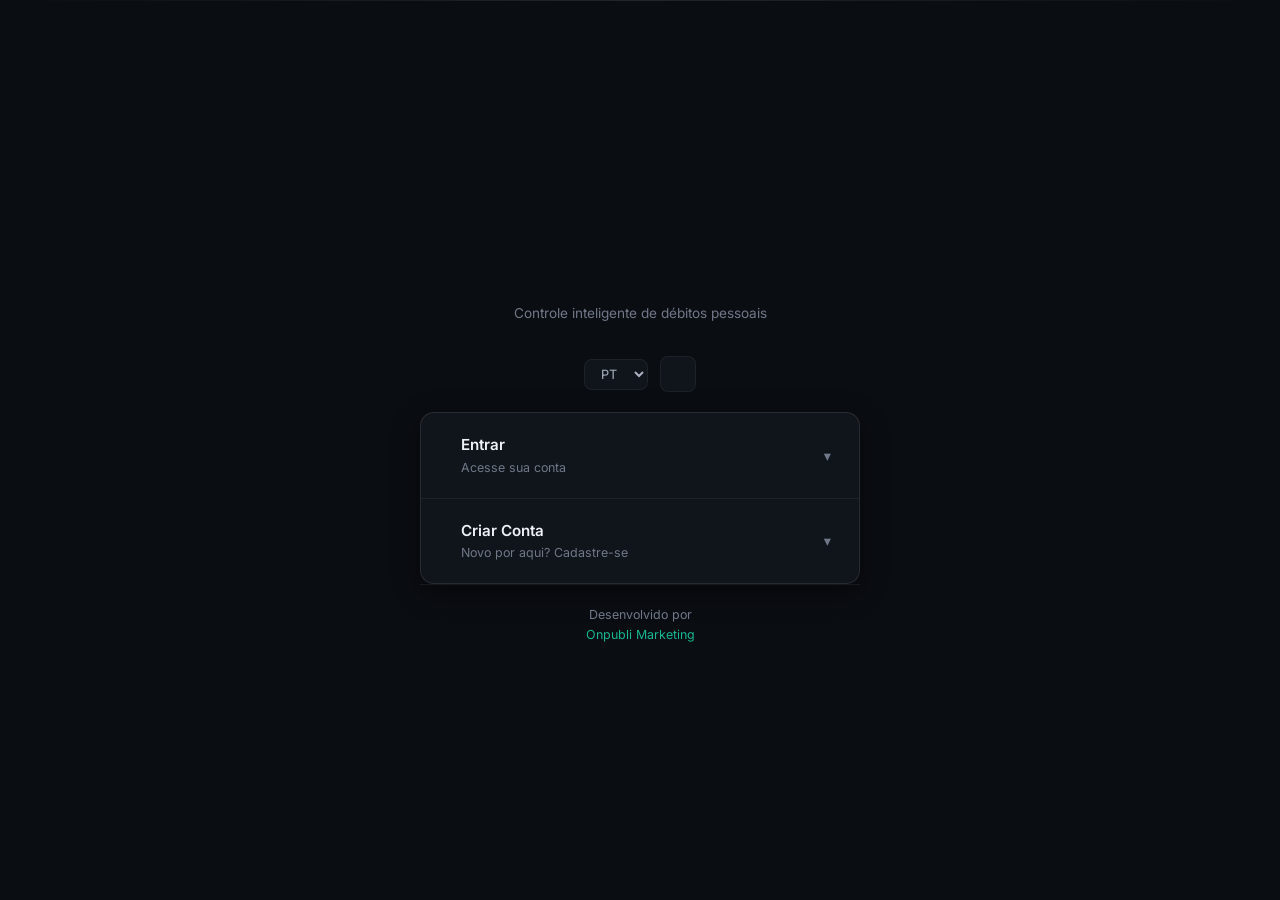
==== index.html @ 23675ddd "Migrate from localStorage to Supabase (shared DB + real auth) Accounts and data were only ever store" ====
<!DOCTYPE html>
<html lang="pt-BR" data-theme="dark">
<head>
  <meta charset="UTF-8">
  <meta name="viewport" content="width=device-width, initial-scale=1.0">
  <meta name="description" content="DebitHub — Controle inteligente de débitos pessoais. Gerencie suas dívidas e pagamentos de forma simples e organizada.">
  <title>Entrar — DebitHub</title>
  <link rel="stylesheet" href="css/styles.css">
  <link rel="icon" type="image/svg+xml" href="img/favicon.svg">
</head>
<body>

<div id="toast-container"></div>
<datalist id="city-datalist"></datalist>

<div class="login-page">
  <div class="login-bg"></div>

  <div class="login-container">

    <!-- Brand -->
    <div class="login-brand animate-up">
      <div class="brand-logo-full brand-logo-full-lg" role="img" aria-label="DebitHub">
        <img class="brand-logo-img-light" src="img/logo-debithub-horizontal-claro.png" alt="">
        <img class="brand-logo-img-dark" src="img/logo-debithub-horizontal-escuro.png" alt="">
      </div>
      <p id="brand-tagline">Controle inteligente de débitos pessoais</p>
    </div>

    <!-- Toolbar: Language, Theme -->
    <div class="login-page-toolbar animate-up" style="animation-delay:.05s">
      <select class="toolbar-select" data-lang-select id="lang-select-login">
        <option value="pt">PT</option>
        <option value="en">EN</option>
      </select>
      <button class="toggle-theme-btn" id="theme-toggle-login" title="Alternar tema" onclick="DH.ui.toggleTheme()" data-icon="sun"></button>
    </div>

    <!-- Accordion Card -->
    <div class="login-card animate-up" style="animation-delay:.1s">

      <!-- LOGIN TAB -->
      <div class="tab-item">
        <div class="tab-header" id="login-tab-header">
          <div class="tab-header-left">
            <span class="tab-header-icon" data-icon="lock"></span>
            <div>
              <div class="tab-header-title" data-i18n="login_tab">Entrar</div>
              <div class="tab-header-subtitle" data-i18n="login_subtitle">Acesse sua conta</div>
            </div>
          </div>
          <span class="tab-chevron">▾</span>
        </div>
        <div class="tab-body" id="login-tab-body">
          <div class="tab-content">
            <form id="login-form" novalidate>
              <div class="form-group">
                <label class="form-label" for="login-email" data-i18n="field_email">E-mail</label>
                <input type="email" class="form-input" id="login-email"
                  data-i18n-placeholder="field_email" placeholder="E-mail"
                  autocomplete="email" required>
                <span class="form-error hidden" id="login-email-error"></span>
              </div>

              <div class="form-group">
                <label class="form-label" for="login-password" data-i18n="field_password">Senha</label>
                <div class="input-group">
                  <input type="password" class="form-input" id="login-password"
                    data-i18n-placeholder="field_password" placeholder="Senha"
                    autocomplete="current-password" required>
                  <button type="button" class="input-action" data-password-toggle="login-password" data-icon="eye"></button>
                </div>
                <span class="form-error hidden" id="login-password-error"></span>
              </div>

              <div class="login-controls">
                <span id="forgot-link" class="forgot-link" data-i18n="forgot_password">Esqueci minha senha</span>
              </div>

              <button type="submit" class="btn btn-primary btn-lg w-full" id="btn-login" data-i18n="btn_login">
                Entrar
              </button>
            </form>
          </div>
        </div>
      </div>

      <!-- REGISTER TAB -->
      <div class="tab-item">
        <div class="tab-header" id="register-tab-header">
          <div class="tab-header-left">
            <span class="tab-header-icon" data-icon="user-plus"></span>
            <div>
              <div class="tab-header-title" data-i18n="register_tab">Criar Conta</div>
              <div class="tab-header-subtitle" data-i18n="register_subtitle">Novo por aqui? Cadastre-se</div>
            </div>
          </div>
          <span class="tab-chevron">▾</span>
        </div>
        <div class="tab-body" id="register-tab-body">
          <div class="tab-content">
            <form id="register-form" novalidate>
              <div class="form-group">
                <label class="form-label" for="reg-name"><span data-i18n="field_name">Nome completo</span> <span class="req-mark">*</span></label>
                <input type="text" class="form-input" id="reg-name"
                  data-i18n-placeholder="field_name_placeholder" placeholder="Seu nome completo" autocomplete="name" required>
                <span class="form-error hidden" id="reg-name-error"></span>
              </div>

              <div style="display:grid;grid-template-columns:1fr 1fr;gap:.75rem;">
                <div class="form-group">
                  <label class="form-label" for="reg-phone"><span data-i18n="field_phone">Telefone</span> <span class="req-mark">*</span></label>
                  <input type="tel" class="form-input" id="reg-phone" placeholder="(11) 99999-9999" autocomplete="tel" required>
                  <span class="form-error hidden" id="reg-phone-error"></span>
                </div>
                <div class="form-group">
                  <label class="form-label" for="reg-cpf"><span id="reg-cpf-label" data-i18n="field_cpf">CPF</span> <span class="req-mark">*</span></label>
                  <input type="text" class="form-input" id="reg-cpf" placeholder="000.000.000-00" maxlength="18" required>
                  <span class="form-error hidden" id="reg-cpf-error"></span>
                </div>
              </div>

              <div class="form-group">
                <label class="form-label" for="reg-country"><span data-i18n="field_country">País</span> <span class="req-mark">*</span></label>
                <select class="form-select" id="reg-country" required></select>
                <span class="form-error hidden" id="reg-country-error"></span>
              </div>

              <div style="display:grid;grid-template-columns:1fr 1fr;gap:.75rem;">
                <div class="form-group" id="reg-state-wrap">
                  <label class="form-label" for="reg-state"><span data-i18n="credor_state">Estado</span> <span class="req-mark">*</span></label>
                  <select class="form-select" id="reg-state" required></select>
                  <span class="form-error hidden" id="reg-state-error"></span>
                </div>
                <div class="form-group">
                  <label class="form-label" for="reg-city"><span data-i18n="credor_city">Cidade</span> <span class="req-mark">*</span></label>
                  <input type="text" class="form-input" id="reg-city" list="city-datalist" placeholder="Fortaleza" autocomplete="address-level2" required>
                  <span class="form-error hidden" id="reg-city-error"></span>
                </div>
              </div>

              <div class="form-group">
                <label class="form-label" for="reg-plan"><span data-i18n="field_plan">Plano</span> <span class="req-mark">*</span></label>
                <select class="form-select" id="reg-plan" required>
                  <option value="" data-i18n="select_plan_placeholder">Selecione um plano</option>
                </select>
                <span class="form-error hidden" id="reg-plan-error"></span>
              </div>

              <div class="form-group">
                <label class="form-label" for="reg-currency"><span data-i18n="field_currency">Moeda</span> <span class="req-mark">*</span></label>
                <select class="form-select" id="reg-currency" required>
                  <option value="BRL" data-i18n="opt_currency_brl">R$ Real</option>
                  <option value="USD" data-i18n="opt_currency_usd">$ Dólar</option>
                  <option value="EUR" data-i18n="opt_currency_eur">€ Euro</option>
                </select>
                <div class="form-hint" id="reg-plan-price-hint"></div>
              </div>

              <div class="form-group">
                <label class="form-label" for="reg-payment-method"><span data-i18n="field_payment_method">Forma de pagamento</span> <span class="req-mark">*</span></label>
                <select class="form-select" id="reg-payment-method" required>
                  <option value="" data-i18n="select_method_placeholder">Selecione a forma de pagamento</option>
                  <option value="pix" data-i18n="method_pix">Pix</option>
                  <option value="card" data-i18n="method_card">Cartão de crédito/débito</option>
                  <option value="boleto" data-i18n="method_boleto">Boleto bancário</option>
                  <option value="bonus" data-i18n="method_bonus">Bônus</option>
                </select>
                <span class="form-error hidden" id="reg-payment-method-error"></span>
              </div>

              <div class="form-group">
                <label class="form-label" for="reg-email"><span data-i18n="field_email">E-mail</span> <span class="req-mark">*</span></label>
                <input type="email" class="form-input" id="reg-email"
                  data-i18n-placeholder="field_email_placeholder" placeholder="seu@email.com" autocomplete="email" required>
                <span class="form-error hidden" id="reg-email-error"></span>
              </div>

              <div class="form-group">
                <label class="form-label" for="reg-password"><span data-i18n="field_password">Senha</span> <span class="req-mark">*</span></label>
                <div class="input-group">
                  <input type="password" class="form-input" id="reg-password"
                    data-i18n-placeholder="field_password_min_placeholder" placeholder="Mínimo 6 caracteres" autocomplete="new-password" required>
                  <button type="button" class="input-action" data-password-toggle="reg-password" data-icon="eye"></button>
                </div>
                <div class="password-strength">
                  <div class="password-strength-bar">
                    <div class="password-strength-fill" id="reg-strength-bar"></div>
                  </div>
                  <div class="password-strength-text" id="reg-strength-text"></div>
                </div>
                <span class="form-error hidden" id="reg-password-error"></span>
              </div>

              <div class="form-group">
                <label class="form-label" for="reg-confirm-password"><span data-i18n="field_confirm_password">Confirmar senha</span> <span class="req-mark">*</span></label>
                <div class="input-group">
                  <input type="password" class="form-input" id="reg-confirm-password"
                    data-i18n-placeholder="field_confirm_password_placeholder" placeholder="Repita a senha" autocomplete="new-password" required>
                  <button type="button" class="input-action" data-password-toggle="reg-confirm-password" data-icon="eye"></button>
                </div>
                <span class="form-error hidden" id="reg-confirm-password-error"></span>
              </div>

              <button type="submit" class="btn btn-primary btn-lg w-full" id="btn-register" data-i18n="btn_register">
                Criar conta
              </button>
            </form>
          </div>
        </div>
      </div>

    </div><!-- /login-card -->

    <!-- Footer -->
    <div class="login-footer animate-up" style="animation-delay:.15s">
      <div data-i18n="developed_by">Desenvolvido por</div>
      <a href="https://onpublimarketing.com.br" target="_blank" rel="noopener">Onpubli Marketing</a>
    </div>

  </div><!-- /login-container -->
</div><!-- /login-page -->

<!-- ═══════════════════════════════════════
     FORGOT PASSWORD MODAL
═══════════════════════════════════════ -->
<div class="modal-overlay modal-sm" id="forgot-modal">
  <div class="modal">
    <div class="modal-header">
      <h2 class="modal-title"><span data-icon="key"></span> <span data-i18n="forgot_title">Recuperar senha</span></h2>
      <button class="modal-close" id="forgot-close" data-icon="x"></button>
    </div>
    <div class="modal-body">
      <p class="text-small text-muted" data-i18n="forgot_desc">
        Informe seu e-mail. Se houver uma conta cadastrada, enviaremos um link para você redefinir sua senha.
      </p>
      <form id="forgot-form" novalidate style="display:flex;flex-direction:column;gap:1rem;">
        <div class="form-group">
          <label class="form-label" data-i18n="field_email">E-mail</label>
          <input type="email" class="form-input" id="forgot-email" data-i18n-placeholder="field_email_placeholder" placeholder="seu@email.com">
          <span class="form-error hidden" id="forgot-email-error"></span>
        </div>
        <button type="submit" class="btn btn-primary w-full" data-i18n="btn_reset">Redefinir senha</button>
      </form>
    </div>
  </div>
</div>

<script src="https://cdn.jsdelivr.net/npm/@supabase/supabase-js@2/dist/umd/supabase.js"></script>
<script src="js/supabase-client.js"></script>
<script src="js/icons.js"></script>
<script src="js/i18n.js"></script>
<script src="js/data.js"></script>
<script src="js/ui.js"></script>
<script src="js/auth.js"></script>
<script>
  // ── Bootstrap ──
  (async function() {
    // Already logged in? Send straight to the right area.
    const profile = await DH.data.bootstrap();
    if (profile) {
      window.location.href = profile.role === 'admin' ? 'admin.html' : 'dashboard.html';
      return;
    }

    // Init settings (theme/language are a device-local preference)
    const s = DH.data.settings.get();
    DH.state.theme    = s.theme;
    DH.state.language = s.language;

    // Apply theme
    DH.ui.initTheme();

    // Init i18n
    DH.i18n.init();
    DH.i18n.applyTranslations();
    DH.icons.mount();

    // Update brand tagline
    document.getElementById('brand-tagline').textContent = DH.i18n.t('brand_tagline');

    // Init selectors
    DH.ui.initLanguageSelectors();

    // Update lang select
    document.querySelectorAll('[data-lang-select]').forEach(s2 => s2.value = s.language);

    // Init auth
    DH.auth.init();

    // Handle hash for auto-tab (e.g., index.html#register)
    if (window.location.hash === '#register') {
      const loginHeader = document.getElementById('login-tab-header');
      const loginBody   = document.getElementById('login-tab-body');
      const regHeader   = document.getElementById('register-tab-header');
      const regBody     = document.getElementById('register-tab-body');
      if (loginHeader) { loginHeader.classList.remove('active'); loginBody.classList.remove('open'); }
      if (regHeader)   { regHeader.classList.add('active');   regBody.classList.add('open'); }
    }
  })();
</script>
</body>
</html>
---- css/styles.css ----
/* ============================================================
   DebitHub — Design System & Global Styles
   ============================================================ */

@import url('https://fonts.googleapis.com/css2?family=Inter:ital,opsz,wght@0,14..32,300;0,14..32,400;0,14..32,500;0,14..32,600;0,14..32,700;0,14..32,800;1,14..32,400&display=swap');

/* ── CSS Variables (Dark Mode – Default) ── */
:root {
  --bg:           #0a0d12;
  --surface:      #10141b;
  --surface-2:    #151a22;
  --surface-3:    #1b212b;
  --surface-4:    #232a36;
  --border:       rgba(255, 255, 255, 0.10);
  --border-soft:  rgba(255, 255, 255, 0.06);
  --brand-navy:   #12305f;
  --accent:       #17b78f;
  --accent-2:     #22d6a8;
  --accent-hover: #149c79;
  --accent-dim:   rgba(23, 183, 143, 0.14);
  --accent-glow:  rgba(23, 183, 143, 0.28);
  --text:         #eef1f6;
  --text-2:       #aab2c2;
  --text-muted:   #707888;
  --success:      #26a97b;
  --success-dim:  rgba(38, 169, 123, 0.14);
  --warning:      #d99a3d;
  --warning-dim:  rgba(217, 154, 61, 0.14);
  --danger:       #e0605c;
  --danger-dim:   rgba(224, 96, 92, 0.14);
  --info:         #4d8fd6;
  --info-dim:     rgba(77, 143, 214, 0.14);

  --radius-sm:    5px;
  --radius:       8px;
  --radius-lg:    10px;
  --radius-xl:    14px;
  --radius-full:  9999px;

  --transition:   0.18s ease;
  --transition-fast: 0.12s ease;

  --shadow:       0 2px 10px rgba(0, 0, 0, 0.3);
  --shadow-lg:    0 8px 28px rgba(0, 0, 0, 0.45);
  --shadow-glow:  0 0 0 3px var(--accent-dim);

  --font: 'Inter', system-ui, -apple-system, sans-serif;

  --header-h: 64px;
  --sidebar-w: 248px;
}

/* ── Light Mode ── */
[data-theme="light"] {
  --bg:          #f4f5f7;
  --surface:     #ffffff;
  --surface-2:   #f7f8fa;
  --surface-3:   #eef0f3;
  --surface-4:   #e4e7ec;
  --border:      rgba(16, 24, 40, 0.12);
  --border-soft: rgba(16, 24, 40, 0.07);
  --accent-dim:  rgba(23, 183, 143, 0.10);
  --text:        #10141b;
  --text-2:      #4b5563;
  --text-muted:  #8a90a0;
  --shadow:      0 2px 10px rgba(16, 24, 40, 0.06);
  --shadow-lg:   0 10px 30px rgba(16, 24, 40, 0.12);
  --shadow-glow: 0 0 0 3px var(--accent-dim);
}

/* ── Reset & Base ── */
*, *::before, *::after { box-sizing: border-box; margin: 0; padding: 0; }

html { scroll-behavior: smooth; -webkit-font-smoothing: antialiased; }

body {
  font-family: var(--font);
  background: var(--bg);
  color: var(--text);
  min-height: 100vh;
  transition: background var(--transition), color var(--transition);
  line-height: 1.6;
  font-size: 15px;
}

img, svg { display: block; }
a { color: var(--accent); text-decoration: none; }
a:hover { text-decoration: underline; }
button { cursor: pointer; font-family: var(--font); }
input, select, textarea { font-family: var(--font); }
ul { list-style: none; }

/* ── Scrollbar ── */
::-webkit-scrollbar { width: 6px; height: 6px; }
::-webkit-scrollbar-track { background: var(--surface-2); }
::-webkit-scrollbar-thumb { background: var(--surface-4); border-radius: var(--radius-full); }
::-webkit-scrollbar-thumb:hover { background: var(--accent); }

/* ── Typography ── */
h1, h2, h3, h4, h5, h6 { line-height: 1.25; font-weight: 700; }
h1 { font-size: 2rem; }
h2 { font-size: 1.5rem; }
h3 { font-size: 1.2rem; }
h4 { font-size: 1rem; }
.text-muted { color: var(--text-muted); }
.text-small { font-size: 0.825rem; }
.text-xs    { font-size: 0.75rem; }
.font-medium { font-weight: 500; }
.font-semibold { font-weight: 600; }

/* ── Utility ── */
.hidden   { display: none !important; }
.flex     { display: flex; }
.flex-col { display: flex; flex-direction: column; }
.items-center { align-items: center; }
.justify-between { justify-content: space-between; }
.justify-center  { justify-content: center; }
.gap-1 { gap: 0.4rem; }
.gap-2 { gap: 0.8rem; }
.gap-3 { gap: 1.2rem; }
.gap-4 { gap: 1.6rem; }
.mt-1 { margin-top: 0.4rem; }
.mt-2 { margin-top: 0.8rem; }
.mt-4 { margin-top: 1.6rem; }
.mb-1 { margin-bottom: 0.4rem; }
.mb-2 { margin-bottom: 0.8rem; }
.w-full { width: 100%; }
.truncate { white-space: nowrap; overflow: hidden; text-overflow: ellipsis; }

/* ── Icons ── */
.icon, [data-icon] { display: inline-flex; align-items: center; justify-content: center; line-height: 0; flex-shrink: 0; vertical-align: -0.125em; }
.icon-svg { width: 1em; height: 1em; display: block; }

/* ── Buttons ── */
.btn {
  display: inline-flex;
  align-items: center;
  justify-content: center;
  gap: 0.5rem;
  padding: 0.6rem 1.2rem;
  border-radius: var(--radius);
  border: none;
  font-size: 0.9rem;
  font-weight: 600;
  transition: all var(--transition);
  white-space: nowrap;
  user-select: none;
  position: relative;
  overflow: hidden;
  text-decoration: none;
}
.btn:hover { text-decoration: none; }

.btn::after {
  content: '';
  position: absolute;
  inset: 0;
  background: rgba(255,255,255,0.06);
  opacity: 0;
  transition: opacity var(--transition-fast);
}
.btn:hover::after { opacity: 1; }
.btn:active { transform: scale(0.97); }

.btn-primary {
  background: var(--accent);
  color: #fff;
}
.btn-primary:hover { background: var(--accent-hover); }

.btn-ghost {
  background: transparent;
  color: var(--text-2);
  border: 1px solid var(--border-soft);
}
.btn-ghost:hover { background: var(--surface-3); color: var(--text); }

.btn-danger {
  background: var(--danger-dim);
  color: var(--danger);
  border: 1px solid rgba(255, 107, 107, 0.25);
}
.btn-danger:hover { background: var(--danger); color: #fff; }

.btn-success {
  background: var(--success-dim);
  color: var(--success);
  border: 1px solid rgba(0, 212, 170, 0.25);
}
.btn-success:hover { background: var(--success); color: #0a0a0f; }

.btn-sm { padding: 0.4rem 0.8rem; font-size: 0.8rem; border-radius: var(--radius-sm); }
.btn-lg { padding: 0.85rem 1.8rem; font-size: 1rem; border-radius: var(--radius-lg); }
.btn-icon { width: 36px; height: 36px; padding: 0; border-radius: var(--radius); background: var(--surface-3); border: 1px solid var(--border-soft); color: var(--text-2); }
.btn-icon:hover { background: var(--accent-dim); color: var(--accent); border-color: var(--border); }
.btn-icon.btn-icon-success { color: var(--success); border-color: rgba(0, 212, 170, 0.25); }
.btn-icon.btn-icon-success:hover { background: var(--success-dim); color: var(--success); border-color: var(--success); }
.btn-icon.btn-icon-danger { color: var(--danger); border-color: rgba(255, 90, 90, 0.25); }
.btn-icon.btn-icon-danger:hover { background: var(--danger-dim); color: var(--danger); border-color: var(--danger); }

/* ── Form Elements ── */
.form-group { display: flex; flex-direction: column; gap: 0.45rem; }
.form-label { font-size: 0.8rem; font-weight: 600; color: var(--text-muted); letter-spacing: 0.04em; text-transform: uppercase; white-space: nowrap; }
.form-label .req-mark { color: var(--danger); }

.form-input,
.form-select,
.form-textarea {
  background: var(--surface-3);
  border: 1.5px solid var(--border-soft);
  border-radius: var(--radius);
  color: var(--text);
  font-size: 0.9rem;
  padding: 0.7rem 1rem;
  width: 100%;
  transition: border-color var(--transition-fast), box-shadow var(--transition-fast), background var(--transition);
  outline: none;
  appearance: none;
}

.form-input:focus,
.form-select:focus,
.form-textarea:focus {
  border-color: var(--accent);
  background: var(--surface-2);
  box-shadow: 0 0 0 3px var(--accent-dim);
}

.form-input::placeholder { color: var(--text-muted); }
.form-textarea { resize: vertical; min-height: 80px; }

/* Disabled fields keep our own muted color instead of the browser's low-contrast default
   (which can render placeholder/text nearly invisible on a dark background). */
.form-input:disabled, .form-select:disabled {
  opacity: 1;
  -webkit-text-fill-color: var(--text-muted);
  color: var(--text-muted);
  cursor: not-allowed;
}
.form-input:disabled::placeholder { -webkit-text-fill-color: var(--text-muted); color: var(--text-muted); }

/* Browser autofill (address/password suggestions) forces its own background + text color —
   override both so autofilled fields stay legible against the app's dark theme. */
.form-input:-webkit-autofill,
.form-input:-webkit-autofill:hover,
.form-input:-webkit-autofill:focus {
  -webkit-text-fill-color: var(--text);
  -webkit-box-shadow: 0 0 0 1000px var(--surface-3) inset;
  box-shadow: 0 0 0 1000px var(--surface-3) inset;
  transition: background-color 5000s ease-in-out 0s;
  caret-color: var(--text);
}
.form-select { background-image: url("data:image/svg+xml,%3Csvg xmlns='http://www.w3.org/2000/svg' width='12' height='12' viewBox='0 0 12 12'%3E%3Cpath fill='%237070a0' d='M6 8L1 3h10z'/%3E%3C/svg%3E"); background-repeat: no-repeat; background-position: right 0.8rem center; padding-right: 2.4rem; cursor: pointer; }

.form-hint { font-size: 0.775rem; color: var(--text-muted); }
.form-error { font-size: 0.775rem; color: var(--danger); }

.input-group { position: relative; }
.input-group .form-input { padding-right: 2.8rem; }
.input-group .input-action { position: absolute; right: 0.6rem; top: 50%; transform: translateY(-50%); background: none; border: none; color: var(--text-muted); cursor: pointer; padding: 0.2rem; border-radius: var(--radius-sm); transition: color var(--transition-fast); }
.input-group .input-action:hover { color: var(--text); }

/* ── Password visibility toggle animation ── */
@keyframes iconToggleSwap { 0% { transform: scale(0.5) rotate(-20deg); opacity: 0; } 60% { transform: scale(1.15) rotate(4deg); opacity: 1; } 100% { transform: scale(1) rotate(0); opacity: 1; } }
.input-action.icon-toggle-animate .icon-svg { animation: iconToggleSwap 0.32s cubic-bezier(.34,1.56,.64,1); }

/* ── Date field (app-formatted, replaces native <input type="date">) ── */
.date-field { position: relative; display: block; width: 100%; }
.date-field .form-input { padding-right: 2.6rem; width: 100%; }
.date-native-picker { position: absolute; inset: 0; opacity: 0; pointer-events: none; width: 1px; height: 1px; }
.date-picker-btn { position: absolute; right: 0.6rem; top: 50%; transform: translateY(-50%); background: none; border: none; color: var(--text-muted); cursor: pointer; padding: 0.2rem; display: flex; transition: color var(--transition-fast); }
.date-picker-btn:hover { color: var(--accent); }

/* ── Cards ── */
.card {
  background: var(--surface);
  border: 1px solid var(--border-soft);
  border-radius: var(--radius-lg);
  padding: 1.5rem;
  transition: all var(--transition);
}
.card-hover:hover { border-color: var(--border); box-shadow: var(--shadow); transform: translateY(-2px); }

/* ── Stat Cards ── */
.stat-card {
  background: var(--surface);
  border: 1px solid var(--border-soft);
  border-radius: var(--radius-lg);
  padding: 1.5rem;
  position: relative;
  overflow: hidden;
  transition: all var(--transition);
}
.stat-card::before {
  content: '';
  position: absolute;
  top: 0; left: 0; right: 0;
  height: 2px;
  background: var(--accent-color, var(--accent));
}
.stat-card .stat-icon { font-size: 1.5rem; margin-bottom: 0.9rem; color: var(--accent-color, var(--accent)); }
.stat-card .stat-label { font-size: 0.75rem; font-weight: 600; text-transform: uppercase; letter-spacing: 0.05em; color: var(--text-muted); margin-bottom: 0.4rem; }
.stat-card .stat-value { font-size: 1.75rem; font-weight: 800; letter-spacing: -0.02em; }
.stat-card .stat-sub { font-size: 0.8rem; color: var(--text-muted); margin-top: 0.4rem; }
.stat-card:hover { transform: translateY(-3px); box-shadow: var(--shadow); border-color: var(--border); }

/* ── Badges ── */
.badge {
  display: inline-flex;
  align-items: center;
  gap: 0.3rem;
  padding: 0.2rem 0.6rem;
  border-radius: var(--radius-full);
  font-size: 0.72rem;
  font-weight: 600;
  letter-spacing: 0.03em;
}
.badge-dot { width: 6px; height: 6px; border-radius: 50%; background: currentColor; flex-shrink: 0; }
.badge-active   { background: var(--success-dim); color: var(--success); }
.badge-paid     { background: var(--info-dim);    color: var(--info); }
.badge-partial  { background: var(--warning-dim); color: var(--warning); }
.badge-overdue  { background: var(--danger-dim);  color: var(--danger); }
.badge-accent   { background: var(--accent-dim);  color: var(--accent); }

/* ── Table ── */
.table-wrapper { overflow-x: auto; border-radius: var(--radius-lg); border: 1px solid var(--border-soft); }
.table { width: 100%; border-collapse: collapse; }
.table th { font-size: 0.72rem; font-weight: 700; text-transform: uppercase; letter-spacing: 0.06em; color: var(--text-muted); padding: 0.85rem 1rem; text-align: left; background: var(--surface-2); border-bottom: 1px solid var(--border-soft); }
.table td { padding: 0.85rem 1rem; border-bottom: 1px solid var(--border-soft); font-size: 0.875rem; }
.table tr:last-child td { border-bottom: none; }
.table tbody tr { transition: background var(--transition-fast); }
.table tbody tr:hover { background: var(--surface-2); }

/* Denser variant for wide admin tables (e.g. Contas) so more columns fit
   without forcing the user to zoom the page out. */
.table-compact th { padding: 0.55rem 0.55rem; font-size: 0.64rem; white-space: nowrap; }
.table-compact td { padding: 0.55rem 0.55rem; font-size: 0.8rem; white-space: nowrap; }
.table-compact td .text-xs { white-space: normal; }
.table-compact td:last-child { white-space: normal; }
.table-compact td:first-child { white-space: normal; max-width: 200px; }
.table-compact .btn-icon { width: 30px; height: 30px; }
.table-compact td:last-child > div { gap: 0.2rem; }

/* ── Modal ── */
.modal-overlay {
  position: fixed; inset: 0; z-index: 1000;
  background: rgba(8, 10, 14, 0.6);
  display: flex; align-items: center; justify-content: center;
  padding: 1rem;
  opacity: 0; pointer-events: none;
  transition: opacity var(--transition);
}
.modal-overlay.open { opacity: 1; pointer-events: all; }

.modal {
  background: var(--surface);
  border: 1px solid var(--border);
  border-radius: var(--radius-xl);
  padding: 2rem;
  width: 100%;
  max-width: 520px;
  max-height: 90vh;
  overflow-y: auto;
  transform: scale(0.95) translateY(10px);
  transition: transform var(--transition);
  position: relative;
}
.modal-overlay.open .modal { transform: scale(1) translateY(0); }

.modal-sm .modal { max-width: 380px; }
.modal-lg .modal { max-width: 660px; }

.modal-header { display: flex; align-items: center; justify-content: space-between; margin-bottom: 1.5rem; }
.modal-title { font-size: 1.1rem; font-weight: 700; display: flex; align-items: center; gap: 0.5rem; }
.modal-title [data-icon] { color: var(--accent); font-size: 1.05rem; }
.modal-close { background: var(--surface-3); border: none; color: var(--text-muted); width: 32px; height: 32px; border-radius: var(--radius); cursor: pointer; display: flex; align-items: center; justify-content: center; font-size: 1rem; transition: all var(--transition-fast); }
.modal-close:hover { background: var(--danger-dim); color: var(--danger); }

.modal-body { display: flex; flex-direction: column; gap: 1rem; }
.modal-footer { margin-top: 1.5rem; display: flex; gap: 0.75rem; justify-content: flex-end; }

/* ── Toast ── */
#toast-container {
  position: fixed; bottom: 1.5rem; right: 1.5rem;
  z-index: 9999;
  display: flex; flex-direction: column; gap: 0.5rem;
  pointer-events: none;
}
.toast {
  display: flex; align-items: center; gap: 0.75rem;
  background: var(--surface-3);
  border: 1px solid var(--border-soft);
  border-radius: var(--radius-lg);
  padding: 0.85rem 1.2rem;
  font-size: 0.875rem;
  font-weight: 500;
  box-shadow: var(--shadow-lg);
  pointer-events: all;
  animation: toastIn 0.3s ease forwards;
  max-width: 340px;
}
.toast.removing { animation: toastOut 0.3s ease forwards; }
.toast .toast-icon { font-size: 1.1rem; }
.toast-success { border-left: 3px solid var(--success); }
.toast-success .toast-icon { color: var(--success); }
.toast-error   { border-left: 3px solid var(--danger); }
.toast-error .toast-icon { color: var(--danger); }
.toast-info    { border-left: 3px solid var(--info); }
.toast-info .toast-icon { color: var(--info); }
.toast-warning { border-left: 3px solid var(--warning); }
.toast-warning .toast-icon { color: var(--warning); }

@keyframes toastIn  { from { opacity: 0; transform: translateX(20px); } to { opacity: 1; transform: translateX(0); } }
@keyframes toastOut { from { opacity: 1; transform: translateX(0); }    to { opacity: 0; transform: translateX(20px); } }

/* ── Progress Bar ── */
.progress { background: var(--surface-3); border-radius: var(--radius-full); height: 6px; overflow: hidden; }
.progress-bar { height: 100%; border-radius: var(--radius-full); background: var(--accent); transition: width 0.6s ease; }
.progress-bar.success { background: var(--success); }
.progress-bar.warning { background: var(--warning); }
.progress-bar.danger  { background: var(--danger); }

/* ── Divider ── */
.divider { height: 1px; background: var(--border-soft); margin: 1rem 0; }
.divider-text { display: flex; align-items: center; gap: 0.75rem; color: var(--text-muted); font-size: 0.8rem; }
.divider-text::before, .divider-text::after { content: ''; flex: 1; height: 1px; background: var(--border-soft); }

/* ── Empty State ── */
.empty-state { text-align: center; padding: 3rem 2rem; color: var(--text-muted); }
.empty-state .empty-icon { font-size: 2rem; margin-bottom: 1rem; opacity: 0.6; display: inline-flex; }
.empty-state h3 { font-size: 1rem; color: var(--text-2); margin-bottom: 0.4rem; }
.empty-state p { font-size: 0.85rem; }

/* ── Spinner ── */
.spinner {
  width: 20px; height: 20px;
  border: 2px solid var(--border-soft);
  border-top-color: var(--accent);
  border-radius: 50%;
  animation: spin 0.7s linear infinite;
  display: inline-block;
}
@keyframes spin { to { transform: rotate(360deg); } }

/* ════════════════════════════════════════
   LOGIN PAGE
   ════════════════════════════════════════ */
.login-page {
  min-height: 100vh;
  display: flex;
  align-items: center;
  justify-content: center;
  padding: 1.5rem;
  position: relative;
  overflow: hidden;
}

.login-bg {
  position: fixed; inset: 0; z-index: 0;
  background: var(--bg);
}

.login-bg::before {
  content: '';
  position: absolute;
  top: 0; left: 0; right: 0;
  height: 1px;
  background: linear-gradient(90deg, transparent, var(--border), transparent);
}

.login-container {
  position: relative; z-index: 1;
  width: 100%; max-width: 440px;
}

.login-brand {
  text-align: center;
  margin-bottom: 2rem;
}

.login-brand p   { font-size: 0.85rem; color: var(--text-muted); margin-top: 0.25rem; }

.login-card {
  background: var(--surface);
  border: 1px solid var(--border);
  border-radius: var(--radius-xl);
  overflow: hidden;
  box-shadow: var(--shadow-lg);
}

/* Sanfona Tabs */
.tab-accordion { }
.tab-item { border-bottom: 1px solid var(--border-soft); }
.tab-item:last-child { border-bottom: none; }

.tab-header {
  display: flex; align-items: center; justify-content: space-between;
  padding: 1.25rem 1.75rem;
  cursor: pointer;
  user-select: none;
  transition: background var(--transition-fast);
  gap: 1rem;
}
.tab-header:hover { background: var(--surface-2); }
.tab-header.active { background: var(--accent-dim); }

.tab-header-left { display: flex; align-items: center; gap: 0.75rem; }
.tab-header-icon { font-size: 1.2rem; }
.tab-header-title { font-weight: 600; font-size: 0.95rem; }
.tab-header-subtitle { font-size: 0.78rem; color: var(--text-muted); }
.tab-chevron { color: var(--text-muted); font-size: 0.9rem; transition: transform var(--transition); flex-shrink: 0; }
.tab-header.active .tab-chevron { transform: rotate(180deg); color: var(--accent); }

.tab-body {
  max-height: 0;
  overflow: hidden;
  transition: max-height 0.4s cubic-bezier(0.4, 0, 0.2, 1);
}
.tab-body.open { max-height: 3200px; }

.tab-content { padding: 1.5rem 1.75rem; display: flex; flex-direction: column; gap: 1.1rem; }
.tab-content form { display: flex; flex-direction: column; gap: 1.25rem; }

/* Login helpers */
.login-controls {
  display: flex; align-items: center; justify-content: flex-end;
  gap: 1rem; flex-wrap: wrap;
}

.login-page-toolbar {
  display: flex; align-items: center; justify-content: center;
  gap: 0.75rem;
  margin-bottom: 1.25rem;
  flex-wrap: wrap;
}

.toolbar-select {
  background: var(--surface);
  border: 1px solid var(--border-soft);
  border-radius: var(--radius);
  color: var(--text-2);
  font-size: 0.8rem;
  padding: 0.4rem 0.75rem;
  cursor: pointer;
  transition: all var(--transition-fast);
  font-family: var(--font);
  outline: none;
}
.toolbar-select:hover { border-color: var(--border); color: var(--text); }
.toolbar-select:focus { border-color: var(--accent); box-shadow: 0 0 0 2px var(--accent-dim); }

.toggle-theme-btn {
  background: var(--surface);
  border: 1px solid var(--border-soft);
  border-radius: var(--radius);
  color: var(--text-2);
  font-size: 1rem;
  width: 36px; height: 36px;
  cursor: pointer;
  display: flex; align-items: center; justify-content: center;
  transition: all var(--transition-fast);
}
.toggle-theme-btn:hover { border-color: var(--border); background: var(--surface-3); color: var(--text); }

.forgot-link { font-size: 0.82rem; color: var(--accent); cursor: pointer; white-space: nowrap; }
.forgot-link:hover { text-decoration: underline; }

.security-code-hint {
  display: flex; align-items: flex-start; gap: 0.6rem;
  background: var(--accent-dim);
  border: 1px solid var(--border);
  border-radius: var(--radius);
  padding: 0.75rem 1rem;
  font-size: 0.8rem;
  color: var(--text-2);
  line-height: 1.5;
}
.security-code-hint [data-icon] { color: var(--accent); font-size: 1rem; margin-top: 0.15rem; }

.login-footer { padding: 1.25rem 1.75rem; text-align: center; font-size: 0.78rem; color: var(--text-muted); border-top: 1px solid var(--border-soft); }
.login-footer a { color: var(--accent); }

/* ════════════════════════════════════════
   DASHBOARD LAYOUT
   ════════════════════════════════════════ */
.app-layout { display: flex; min-height: 100vh; }

/* Header */
.app-header {
  position: fixed; top: 0; left: 0; right: 0; z-index: 200;
  height: var(--header-h);
  background: var(--surface);
  border-bottom: 1px solid var(--border-soft);
  display: flex; align-items: center;
  padding: 0 1.5rem;
  gap: 1rem;
}
.header-brand { display: flex; align-items: center; gap: 0.6rem; text-decoration: none; }

/* ── Brand wordmark — swaps artwork for light/dark theme ── */
.brand-logo-full { display: flex; align-items: center; flex-shrink: 0; }
.brand-logo-full img { height: 100%; width: auto; display: block; }
.brand-logo-full .brand-logo-img-dark { display: none; }
:root[data-theme="dark"] .brand-logo-full .brand-logo-img-light { display: none; }
:root[data-theme="dark"] .brand-logo-full .brand-logo-img-dark  { display: block; }
.brand-logo-full-sm { height: 30px; }
.brand-logo-full-lg { height: 54px; margin: 0 auto 0.85rem; justify-content: center; }

.header-spacer { flex: 1; }

.header-controls { display: flex; align-items: center; gap: 0.5rem; }
.header-user { display: flex; align-items: center; gap: 0.6rem; }
.user-avatar { width: 34px; height: 34px; background: var(--accent-dim); border: 2px solid var(--border); border-radius: var(--radius-full); display: flex; align-items: center; justify-content: center; font-weight: 700; font-size: 0.85rem; color: var(--accent); cursor: pointer; transition: all var(--transition-fast); }
.user-avatar:hover { border-color: var(--accent); background: var(--accent); color: #fff; }

/* Sidebar */
.app-sidebar {
  position: fixed; left: 0; top: var(--header-h); bottom: 0; z-index: 100;
  width: var(--sidebar-w);
  background: var(--surface);
  border-right: 1px solid var(--border-soft);
  display: flex; flex-direction: column;
  padding: 1.25rem 0.75rem;
  gap: 0.25rem;
  overflow-y: auto;
  transition: transform var(--transition);
}

.nav-section-label { font-size: 0.68rem; font-weight: 700; text-transform: uppercase; letter-spacing: 0.08em; color: var(--text-muted); padding: 0.5rem 0.75rem; margin-top: 0.5rem; }
.nav-section-label:first-child { margin-top: 0; }

.nav-item {
  display: flex; align-items: center; gap: 0.75rem;
  padding: 0.65rem 0.75rem;
  border-radius: var(--radius);
  font-size: 0.875rem;
  font-weight: 500;
  color: var(--text-2);
  cursor: pointer;
  transition: all var(--transition-fast);
  user-select: none;
  border: none; background: none; width: 100%; text-align: left;
}
.nav-item .nav-icon { font-size: 1rem; width: 20px; text-align: center; flex-shrink: 0; }
.nav-item:hover { background: var(--surface-3); color: var(--text); }
.nav-item.active { background: var(--accent-dim); color: var(--accent); font-weight: 600; }

/* Main content */
.app-main {
  margin-left: var(--sidebar-w);
  margin-top: var(--header-h);
  flex: 1;
  padding: 2rem;
  min-height: calc(100vh - var(--header-h));
}

/* Page header */
.page-header { margin-bottom: 2rem; }
.page-title   { font-size: 1.6rem; font-weight: 800; letter-spacing: -0.02em; display: flex; align-items: center; gap: 0.6rem; }
.page-title [data-icon] { color: var(--accent); font-size: 1.35rem; }
.page-subtitle { font-size: 0.875rem; color: var(--text-muted); margin-top: 0.25rem; }
.page-actions { display: flex; gap: 0.75rem; align-items: center; flex-wrap: wrap; }

/* Stats Grid */
.stats-grid { display: grid; grid-template-columns: repeat(auto-fit, minmax(200px, 1fr)); gap: 1rem; margin-bottom: 2rem; }

/* Filter Bar */
.filter-bar {
  display: flex; align-items: center; gap: 0.75rem; flex-wrap: wrap;
  background: var(--surface); border: 1px solid var(--border-soft);
  border-radius: var(--radius-lg); padding: 0.85rem 1.25rem;
  margin-bottom: 1.5rem;
}
.filter-label { font-size: 0.8rem; font-weight: 600; color: var(--text-muted); white-space: nowrap; }
.filter-btn { padding: 0.35rem 0.85rem; border-radius: var(--radius-full); font-size: 0.8rem; font-weight: 500; border: 1.5px solid var(--border-soft); background: none; color: var(--text-2); cursor: pointer; transition: all var(--transition-fast); white-space: nowrap; }
.filter-btn:hover  { border-color: var(--border); color: var(--text); background: var(--surface-3); }
.filter-btn.active { border-color: var(--accent); background: var(--accent-dim); color: var(--accent); font-weight: 600; }
.filter-date-range { display: flex; align-items: center; gap: 0.5rem; flex-wrap: wrap; font-size: 0.8rem; color: var(--text-muted); }
.filter-date-range input[type="date"] { background: var(--surface-3); border: 1.5px solid var(--border-soft); border-radius: var(--radius); color: var(--text); font-size: 0.8rem; padding: 0.3rem 0.6rem; font-family: var(--font); outline: none; cursor: pointer; }
.filter-date-range input[type="date"]:focus { border-color: var(--accent); }
/* Date-field text inputs default to width:100%, which blows up inside a compact
   filter bar — pin them to a small fixed width sized for "dd/mm/aaaa". */
.filter-date-range .date-field { width: 118px; flex: none; }
.filter-date-range .date-field .form-input { padding: 0.35rem 2rem 0.35rem 0.55rem; font-size: 0.78rem; }
.filter-date-range .date-picker-btn { right: 0.4rem; }

/* Credores Grid */
.credores-grid { display: grid; grid-template-columns: repeat(auto-fill, minmax(300px, 1fr)); gap: 1.25rem; }

/* Credor Card */
.credor-card {
  background: var(--surface);
  border: 1px solid var(--border-soft);
  border-radius: var(--radius-lg);
  padding: 1.5rem;
  transition: all var(--transition);
  cursor: pointer;
  position: relative;
  overflow: hidden;
}
.credor-card::after { content: ''; position: absolute; inset: 0; border-radius: var(--radius-lg); border: 1px solid transparent; transition: border-color var(--transition-fast); pointer-events: none; }
.credor-card:hover { transform: translateY(-3px); box-shadow: var(--shadow); }
.credor-card:hover::after { border-color: var(--accent); }

.credor-card-header { display: flex; align-items: flex-start; justify-content: space-between; margin-bottom: 1.25rem; }
.credor-avatar { width: 48px; height: 48px; border-radius: var(--radius); background: var(--accent-dim); border: 1.5px solid var(--border); display: flex; align-items: center; justify-content: center; font-size: 1.3rem; font-weight: 700; color: var(--accent); flex-shrink: 0; }
.credor-info { flex: 1; margin-left: 0.85rem; }
.credor-name { font-weight: 700; font-size: 0.95rem; }
.credor-meta { font-size: 0.78rem; color: var(--text-muted); margin-top: 0.2rem; }
.credor-actions { display: flex; gap: 0.3rem; }

.credor-card-body { }
.credor-amount-row { display: flex; justify-content: space-between; align-items: flex-end; margin-bottom: 0.75rem; }
.credor-total { }
.credor-total-label { font-size: 0.72rem; font-weight: 600; text-transform: uppercase; letter-spacing: 0.04em; color: var(--text-muted); }
.credor-total-value { font-size: 1.35rem; font-weight: 800; letter-spacing: -0.02em; color: var(--danger); }
.credor-paid { text-align: right; }
.credor-paid-label { font-size: 0.72rem; font-weight: 600; text-transform: uppercase; letter-spacing: 0.04em; color: var(--text-muted); }
.credor-paid-value { font-size: 1rem; font-weight: 700; color: var(--success); }
.credor-link { font-size: 0.75rem; color: var(--accent); display: flex; align-items: center; gap: 0.3rem; margin-top: 0.85rem; cursor: pointer; padding: 0.5rem 0.75rem; background: var(--accent-dim); border-radius: var(--radius-sm); border: 1px solid var(--border); width: fit-content; transition: all var(--transition-fast); }
.credor-link:hover { background: var(--accent); color: #fff; }

/* Debit List Item */
.debit-item {
  display: flex; align-items: center; gap: 1rem;
  padding: 1rem 1.25rem;
  border-radius: var(--radius);
  border: 1px solid var(--border-soft);
  background: var(--surface);
  transition: all var(--transition-fast);
  cursor: pointer;
}
.debit-item:hover { background: var(--surface-2); border-color: var(--border); }
.debit-item-icon { width: 40px; height: 40px; border-radius: var(--radius); display: flex; align-items: center; justify-content: center; font-size: 1.1rem; flex-shrink: 0; color: var(--accent); }
.debit-item-body { flex: 1; min-width: 0; }
.debit-item-desc { font-weight: 600; font-size: 0.875rem; }
.debit-item-meta { font-size: 0.78rem; color: var(--text-muted); margin-top: 0.2rem; }
.debit-item-right { text-align: right; flex-shrink: 0; }
.debit-item-amount { font-weight: 700; font-size: 0.95rem; }
.debit-item-date   { font-size: 0.75rem; color: var(--text-muted); margin-top: 0.2rem; }

/* Payment item */
.payment-item { display: flex; align-items: center; gap: 0.85rem; padding: 0.75rem 1rem; border-radius: var(--radius); border: 1px solid var(--border-soft); background: var(--success-dim); }
.payment-icon { font-size: 1.1rem; color: var(--success); display: inline-flex; }
.payment-body { flex: 1; }
.payment-desc { font-size: 0.85rem; font-weight: 500; }
.payment-date { font-size: 0.75rem; color: var(--text-muted); }
.payment-amount { font-weight: 700; color: var(--success); font-size: 0.95rem; }

/* Detail panel (slide-in) */
.detail-panel {
  position: fixed; right: 0; top: var(--header-h); bottom: 0; z-index: 150;
  width: min(480px, 100vw);
  background: var(--surface);
  border-left: 1px solid var(--border-soft);
  display: flex; flex-direction: column;
  transform: translateX(100%);
  transition: transform var(--transition);
  overflow-y: auto;
  box-shadow: -8px 0 32px rgba(0,0,0,0.3);
}
.detail-panel.open { transform: translateX(0); }

.detail-panel-header { display: flex; align-items: center; gap: 1rem; padding: 1.5rem; border-bottom: 1px solid var(--border-soft); position: sticky; top: 0; background: var(--surface); z-index: 1; }
.detail-panel-back { background: var(--surface-3); border: none; color: var(--text-2); width: 32px; height: 32px; border-radius: var(--radius); cursor: pointer; display: flex; align-items: center; justify-content: center; font-size: 0.9rem; transition: all var(--transition-fast); flex-shrink: 0; }
.detail-panel-back:hover { background: var(--accent-dim); color: var(--accent); }
.detail-panel-title { font-weight: 700; font-size: 1.05rem; flex: 1; }
.detail-panel-body  { padding: 1.5rem; flex: 1; display: flex; flex-direction: column; gap: 1.5rem; }

/* Overlay for panel */
.panel-overlay { position: fixed; inset: 0; z-index: 140; background: rgba(0,0,0,0.4); backdrop-filter: blur(4px); opacity: 0; pointer-events: none; transition: opacity var(--transition); }
.panel-overlay.open { opacity: 1; pointer-events: all; }

/* ── User dropdown ── */
.user-dropdown {
  position: absolute; top: calc(var(--header-h) + 8px); right: 1rem; z-index: 300;
  background: var(--surface);
  border: 1px solid var(--border);
  border-radius: var(--radius-lg);
  padding: 0.5rem;
  min-width: 200px;
  box-shadow: var(--shadow-lg);
  opacity: 0; pointer-events: none;
  transform: translateY(-8px);
  transition: all var(--transition);
}
.user-dropdown.open { opacity: 1; pointer-events: all; transform: translateY(0); }
.user-dropdown-header { padding: 0.75rem 0.85rem; }
.user-dropdown-name { font-weight: 700; font-size: 0.9rem; }
.user-dropdown-email { font-size: 0.75rem; color: var(--text-muted); }
.user-dropdown-divider { height: 1px; background: var(--border-soft); margin: 0.35rem 0; }
.dropdown-item { display: flex; align-items: center; gap: 0.75rem; padding: 0.6rem 0.85rem; border-radius: var(--radius-sm); font-size: 0.875rem; color: var(--text-2); cursor: pointer; transition: all var(--transition-fast); border: none; background: none; width: 100%; text-align: left; font-family: var(--font); }
.dropdown-item:hover { background: var(--surface-3); color: var(--text); }
.dropdown-item.danger { color: var(--danger); }
.dropdown-item.danger:hover { background: var(--danger-dim); }

/* ════════════════════════════════════════
   CREDOR PUBLIC PAGE
   ════════════════════════════════════════ */
.credor-page { min-height: 100vh; display: flex; flex-direction: column; }

.credor-header {
  background: var(--surface);
  border-bottom: 1px solid var(--border-soft);
  padding: 1.25rem 1.5rem;
  display: flex; align-items: center; justify-content: space-between;
  gap: 1rem;
}

.credor-hero {
  background: linear-gradient(135deg, var(--accent-dim), transparent 60%);
  border-bottom: 1px solid var(--border-soft);
  padding: 2.5rem 1.5rem;
  text-align: center;
}
.credor-hero-avatar { width: 72px; height: 72px; border-radius: var(--radius-lg); background: var(--accent-dim); border: 2px solid var(--border); display: flex; align-items: center; justify-content: center; font-size: 2rem; font-weight: 800; color: var(--accent); margin: 0 auto 1rem; }
.credor-hero-name { font-size: 1.5rem; font-weight: 800; }
.credor-hero-sub  { font-size: 0.875rem; color: var(--text-muted); margin-top: 0.25rem; }
.hero-sub-label { font-weight: 700; color: var(--text-2); }

.credor-main { flex: 1; max-width: 720px; margin: 0 auto; width: 100%; padding: 2rem 1.5rem; display: flex; flex-direction: column; gap: 1.5rem; }

/* Discreet platform promo on the public creditor page */
.credor-promo {
  max-width: 720px; margin: 0 auto; width: 100%;
  padding: 0 1.5rem 1.5rem;
  display: flex; align-items: center; justify-content: center; flex-wrap: wrap;
  gap: 0.5rem;
  font-size: 0.8rem; color: var(--text-muted);
  text-align: center;
}
.credor-promo [data-icon] { color: var(--accent); }
.credor-promo-link { display: inline-flex; align-items: center; gap: 0.3rem; font-weight: 600; color: var(--accent); }
.credor-promo-link:hover { text-decoration: underline; }

/* ════════════════════════════════════════
   RESPONSIVE
   ════════════════════════════════════════ */
@media (max-width: 900px) {
  .app-sidebar { transform: translateX(-100%); }
  .app-sidebar.mobile-open { transform: translateX(0); }
  .app-main { margin-left: 0; }

  .sidebar-overlay { position: fixed; inset: 0; z-index: 99; background: rgba(0,0,0,0.5); display: none; }
  .sidebar-overlay.show { display: block; }
}

@media (max-width: 640px) {
  .app-main { padding: 1rem; }
  .stats-grid { grid-template-columns: 1fr 1fr; }
  .credores-grid { grid-template-columns: 1fr; }
  .modal { padding: 1.25rem; }
  .filter-bar { gap: 0.5rem; }
  h1 { font-size: 1.5rem; }
}

/* ── Animations ── */
@keyframes fadeIn   { from { opacity: 0; transform: translateY(8px); } to { opacity: 1; transform: translateY(0); } }
@keyframes slideUp  { from { opacity: 0; transform: translateY(20px); } to { opacity: 1; transform: translateY(0); } }
@keyframes fadeInUp { from { opacity: 0; transform: translateY(12px); } to { opacity: 1; transform: translateY(0); } }

.animate-in  { animation: fadeIn  0.3s ease forwards; }
.animate-up  { animation: slideUp 0.4s ease forwards; }

/* ── Skeleton Loading ── */
.skeleton { background: linear-gradient(90deg, var(--surface-3) 25%, var(--surface-4) 50%, var(--surface-3) 75%); background-size: 200% 100%; animation: shimmer 1.5s infinite; border-radius: var(--radius); }
@keyframes shimmer { 0% { background-position: 200% 0; } 100% { background-position: -200% 0; } }

/* ── Switch ── */
.switch { display: inline-flex; align-items: center; gap: 0.6rem; cursor: pointer; }
.switch-input { display: none; }
.switch-track { width: 40px; height: 22px; background: var(--surface-3); border-radius: var(--radius-full); position: relative; transition: background var(--transition-fast); border: 1.5px solid var(--border-soft); }
.switch-track::after { content: ''; position: absolute; top: 2px; left: 2px; width: 14px; height: 14px; border-radius: 50%; background: var(--text-muted); transition: all var(--transition-fast); }
.switch-input:checked + .switch-track { background: var(--accent); border-color: var(--accent); }
.switch-input:checked + .switch-track::after { left: calc(100% - 16px); background: #fff; }
.switch-label { font-size: 0.85rem; color: var(--text-2); }

/* ── Section ── */
.section { margin-bottom: 2rem; }
.section-header { display: flex; align-items: center; justify-content: space-between; margin-bottom: 1rem; }
.section-title { font-size: 1rem; font-weight: 700; display: flex; align-items: center; gap: 0.5rem; }
.section-title [data-icon] { color: var(--accent); font-size: 1rem; }

/* ── Chip ── */
.chip { display: inline-flex; align-items: center; gap: 0.3rem; padding: 0.2rem 0.7rem; background: var(--surface-3); border: 1px solid var(--border-soft); border-radius: var(--radius-full); font-size: 0.75rem; font-weight: 500; color: var(--text-2); }

/* ── Installment indicator ── */
.installment-bar { display: flex; align-items: center; gap: 0.6rem; margin-top: 0.5rem; }
.installment-dots { display: flex; gap: 3px; flex-wrap: wrap; }
.installment-dot { width: 8px; height: 8px; border-radius: 50%; background: var(--surface-4); transition: background var(--transition-fast); }
.installment-dot.paid { background: var(--success); }
.installment-dot.current { background: var(--warning); }

/* ── Search ── */
.search-wrapper { position: relative; }
.search-wrapper .search-icon { position: absolute; left: 0.75rem; top: 50%; transform: translateY(-50%); color: var(--text-muted); font-size: 0.9rem; pointer-events: none; }
.search-input { padding-left: 2.2rem; }

/* ── Footer ── */
.app-footer { text-align: center; padding: 1.5rem; font-size: 0.78rem; color: var(--text-muted); border-top: 1px solid var(--border-soft); margin-top: auto; }
.app-footer a { color: var(--text-muted); text-decoration: none; transition: color var(--transition-fast); }
.app-footer a:hover { color: var(--accent); }

/* ── Password strength ── */
.password-strength { margin-top: 0.35rem; }
.password-strength-bar { height: 3px; border-radius: var(--radius-full); background: var(--surface-4); overflow: hidden; }
.password-strength-fill { height: 100%; border-radius: var(--radius-full); transition: width 0.3s ease, background 0.3s ease; width: 0; }
.strength-0 { width: 0; }
.strength-1 { width: 25%; background: var(--danger); }
.strength-2 { width: 50%; background: var(--warning); }
.strength-3 { width: 75%; background: var(--info); }
.strength-4 { width: 100%; background: var(--success); }
.password-strength-text { font-size: 0.72rem; color: var(--text-muted); margin-top: 0.2rem; }

/* Tabs (horizontal, inside panels) */
.htabs { display: flex; gap: 0.25rem; background: var(--surface-2); padding: 0.25rem; border-radius: var(--radius); margin-bottom: 1.25rem; }
.htab { flex: 1; padding: 0.5rem; text-align: center; font-size: 0.825rem; font-weight: 600; border-radius: var(--radius-sm); border: none; background: none; color: var(--text-muted); cursor: pointer; transition: all var(--transition-fast); font-family: var(--font); }
.htab.active { background: var(--surface); color: var(--accent); box-shadow: 0 1px 4px rgba(0,0,0,0.2); }

/* Copy button */
.copy-btn { display: inline-flex; align-items: center; gap: 0.4rem; font-size: 0.78rem; color: var(--text-muted); background: none; border: none; cursor: pointer; padding: 0.2rem 0.4rem; border-radius: var(--radius-sm); transition: all var(--transition-fast); font-family: var(--font); }
.copy-btn:hover { color: var(--accent); background: var(--accent-dim); }
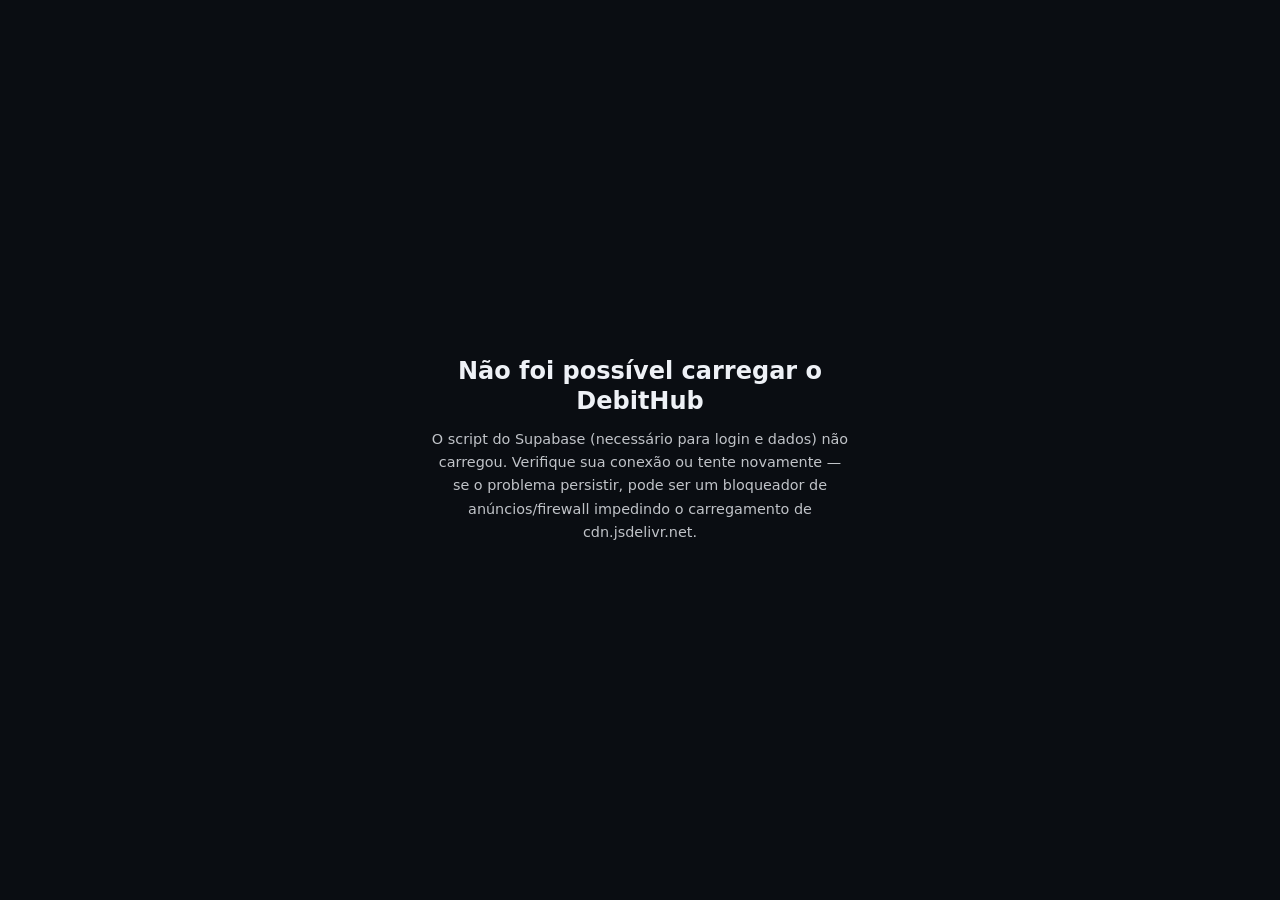
==== commit 40f145b3: "Fix state/city order and mobile layout, drop .html from links, add personalized creditor links - Est" ====
--- a/index.html
+++ b/index.html
@@ -126,7 +126,7 @@
                 <span class="form-error hidden" id="reg-country-error"></span>
               </div>
 
-              <div style="display:grid;grid-template-columns:1fr 1fr;gap:.75rem;">
+              <div class="city-state-row">
                 <div class="form-group" id="reg-state-wrap">
                   <label class="form-label" for="reg-state"><span data-i18n="credor_state">Estado</span> <span class="req-mark">*</span></label>
                   <select class="form-select" id="reg-state" required></select>
@@ -134,7 +134,7 @@
                 </div>
                 <div class="form-group">
                   <label class="form-label" for="reg-city"><span data-i18n="credor_city">Cidade</span> <span class="req-mark">*</span></label>
-                  <input type="text" class="form-input" id="reg-city" list="city-datalist" placeholder="Fortaleza" autocomplete="address-level2" required>
+                  <input type="text" class="form-input" id="reg-city" list="city-datalist" autocomplete="address-level2" required>
                   <span class="form-error hidden" id="reg-city-error"></span>
                 </div>
               </div>
@@ -202,6 +202,17 @@
                 <span class="form-error hidden" id="reg-confirm-password-error"></span>
               </div>
 
+              <div class="form-group">
+                <label class="form-label" for="reg-security-code"><span data-i18n="field_security_code">Código de segurança</span> <span class="req-mark">*</span></label>
+                <input type="text" class="form-input" id="reg-security-code"
+                  placeholder="Ex: ABC123" maxlength="12" style="letter-spacing:.1em;font-weight:700;text-transform:uppercase;" required>
+                <span class="form-error hidden" id="reg-security-code-error"></span>
+                <div class="security-code-hint">
+                  <span data-icon="shield"></span>
+                  <span data-i18n="security_hint">Crie um código alfanumérico (ex: ABC123) para usar na recuperação de senha caso você esqueça. Guarde-o em local seguro.</span>
+                </div>
+              </div>
+
               <button type="submit" class="btn btn-primary btn-lg w-full" id="btn-register" data-i18n="btn_register">
                 Criar conta
               </button>
@@ -232,13 +243,34 @@
     </div>
     <div class="modal-body">
       <p class="text-small text-muted" data-i18n="forgot_desc">
-        Informe seu e-mail. Se houver uma conta cadastrada, enviaremos um link para você redefinir sua senha.
+        Informe seu e-mail e o código de segurança criado no cadastro para redefinir sua senha.
       </p>
       <form id="forgot-form" novalidate style="display:flex;flex-direction:column;gap:1rem;">
         <div class="form-group">
           <label class="form-label" data-i18n="field_email">E-mail</label>
           <input type="email" class="form-input" id="forgot-email" data-i18n-placeholder="field_email_placeholder" placeholder="seu@email.com">
           <span class="form-error hidden" id="forgot-email-error"></span>
+        </div>
+        <div class="form-group">
+          <label class="form-label" data-i18n="field_security_code">Código de segurança</label>
+          <input type="text" class="form-input" id="forgot-security-code"
+            placeholder="Ex: ABC123" maxlength="12"
+            style="letter-spacing:.1em;font-weight:700;text-transform:uppercase;">
+          <span class="form-error hidden" id="forgot-security-code-error"></span>
+        </div>
+        <div class="form-group">
+          <label class="form-label" data-i18n="field_new_password">Nova senha</label>
+          <div class="input-group">
+            <input type="password" class="form-input" id="forgot-new-password" data-i18n-placeholder="field_password_min_placeholder" placeholder="Mínimo 6 caracteres">
+            <button type="button" class="input-action" data-password-toggle="forgot-new-password" data-icon="eye"></button>
+          </div>
+          <div class="password-strength">
+            <div class="password-strength-bar">
+              <div class="password-strength-fill" id="forgot-strength-bar"></div>
+            </div>
+            <div class="password-strength-text" id="forgot-strength-text"></div>
+          </div>
+          <span class="form-error hidden" id="forgot-new-password-error"></span>
         </div>
         <button type="submit" class="btn btn-primary w-full" data-i18n="btn_reset">Redefinir senha</button>
       </form>
@@ -259,7 +291,7 @@
     // Already logged in? Send straight to the right area.
     const profile = await DH.data.bootstrap();
     if (profile) {
-      window.location.href = profile.role === 'admin' ? 'admin.html' : 'dashboard.html';
+      window.location.href = profile.role === 'admin' ? 'admin' : 'dashboard';
       return;
     }
 
@@ -285,18 +317,9 @@
     // Update lang select
     document.querySelectorAll('[data-lang-select]').forEach(s2 => s2.value = s.language);
 
-    // Init auth
+    // Init auth (also sets the initial Login/Register accordion state,
+    // opening Register instead when the URL has #register)
     DH.auth.init();
-
-    // Handle hash for auto-tab (e.g., index.html#register)
-    if (window.location.hash === '#register') {
-      const loginHeader = document.getElementById('login-tab-header');
-      const loginBody   = document.getElementById('login-tab-body');
-      const regHeader   = document.getElementById('register-tab-header');
-      const regBody     = document.getElementById('register-tab-body');
-      if (loginHeader) { loginHeader.classList.remove('active'); loginBody.classList.remove('open'); }
-      if (regHeader)   { regHeader.classList.add('active');   regBody.classList.add('open'); }
-    }
   })();
 </script>
 </body>
--- a/css/styles.css
+++ b/css/styles.css
@@ -112,6 +112,7 @@
 .hidden   { display: none !important; }
 .flex     { display: flex; }
 .flex-col { display: flex; flex-direction: column; }
+.flex-wrap { flex-wrap: wrap; }
 .items-center { align-items: center; }
 .justify-between { justify-content: space-between; }
 .justify-center  { justify-content: center; }
@@ -545,6 +546,7 @@
   transition: all var(--transition-fast);
   font-family: var(--font);
   outline: none;
+  flex-shrink: 0;
 }
 .toolbar-select:hover { border-color: var(--border); color: var(--text); }
 .toolbar-select:focus { border-color: var(--accent); box-shadow: 0 0 0 2px var(--accent-dim); }
@@ -556,6 +558,7 @@
   color: var(--text-2);
   font-size: 1rem;
   width: 36px; height: 36px;
+  flex-shrink: 0;
   cursor: pointer;
   display: flex; align-items: center; justify-content: center;
   transition: all var(--transition-fast);
@@ -595,7 +598,7 @@
   padding: 0 1.5rem;
   gap: 1rem;
 }
-.header-brand { display: flex; align-items: center; gap: 0.6rem; text-decoration: none; }
+.header-brand { display: flex; align-items: center; gap: 0.6rem; text-decoration: none; flex-shrink: 0; }
 
 /* ── Brand wordmark — swaps artwork for light/dark theme ── */
 .brand-logo-full { display: flex; align-items: center; flex-shrink: 0; }
@@ -606,9 +609,10 @@
 .brand-logo-full-sm { height: 30px; }
 .brand-logo-full-lg { height: 54px; margin: 0 auto 0.85rem; justify-content: center; }
 
-.header-spacer { flex: 1; }
-
-.header-controls { display: flex; align-items: center; gap: 0.5rem; }
+.header-spacer { flex: 1; min-width: 0.5rem; }
+
+.header-controls { display: flex; align-items: center; gap: 0.5rem; flex-shrink: 0; }
+.header-controls > * { flex-shrink: 0; }
 .header-user { display: flex; align-items: center; gap: 0.6rem; }
 .user-avatar { width: 34px; height: 34px; background: var(--accent-dim); border: 2px solid var(--border); border-radius: var(--radius-full); display: flex; align-items: center; justify-content: center; font-weight: 700; font-size: 0.85rem; color: var(--accent); cursor: pointer; transition: all var(--transition-fast); }
 .user-avatar:hover { border-color: var(--accent); background: var(--accent); color: #fff; }
@@ -687,6 +691,10 @@
 /* Credores Grid */
 .credores-grid { display: grid; grid-template-columns: repeat(auto-fill, minmax(300px, 1fr)); gap: 1.25rem; }
 
+/* Estado + Cidade pair: state always comes first (city list depends on it), and state
+   gets more width since full state names ("Rio Grande do Sul") are longer than city names. */
+.city-state-row { display: grid; grid-template-columns: 1.4fr 1fr; gap: .75rem; }
+
 /* Credor Card */
 .credor-card {
   background: var(--surface);
@@ -843,15 +851,56 @@
 
   .sidebar-overlay { position: fixed; inset: 0; z-index: 99; background: rgba(0,0,0,0.5); display: none; }
   .sidebar-overlay.show { display: block; }
+
+  /* Header gets tight with logo + admin badge + language + theme + avatar —
+     drop the least essential piece first and let the language label shrink. */
+  .app-header { padding: 0 0.85rem; gap: 0.5rem; }
+  .app-header .chip { display: none; }
+  .header-controls { gap: 0.35rem; }
+  .toolbar-select { padding: 0.4rem 0.5rem; font-size: 0.72rem; }
+
+  .detail-panel { width: 100vw; }
 }
 
 @media (max-width: 640px) {
-  .app-main { padding: 1rem; }
-  .stats-grid { grid-template-columns: 1fr 1fr; }
+  .app-main { padding: 1rem 0.85rem 2rem; }
+  .page-header { margin-bottom: 1.25rem; }
+  .page-title { font-size: 1.25rem; }
+  .page-actions { width: 100%; }
+  .page-actions .btn { flex: 1; }
+
+  .stats-grid { grid-template-columns: 1fr 1fr; gap: 0.6rem; }
+  .stat-card { padding: 1rem; }
+  .stat-card .stat-value { font-size: 1.3rem; word-break: break-word; }
+  .stat-card .stat-icon { margin-bottom: 0.5rem; }
+
   .credores-grid { grid-template-columns: 1fr; }
-  .modal { padding: 1.25rem; }
-  .filter-bar { gap: 0.5rem; }
+  .credor-card { padding: 1.1rem; }
+
+  .modal { padding: 1.25rem; max-height: 88vh; overflow-y: auto; }
+  .modal-overlay { padding: 1rem; }
+  .filter-bar { gap: 0.5rem; padding: 0.65rem 0.85rem; }
   h1 { font-size: 1.5rem; }
+
+  /* Tables: never let cell content wrap/stack vertically — scroll sideways instead. */
+  .table th, .table td { padding: 0.65rem 0.75rem; font-size: 0.8rem; white-space: nowrap; }
+
+  /* Forms that pair fields side by side on desktop stack on narrow phones. */
+  .form-group { min-width: 0; }
+
+  /* Estado + Cidade were clipping/misaligning at phone widths — stack them instead
+     of squeezing both into half-width columns. */
+  .city-state-row { grid-template-columns: 1fr; gap: 0; }
+  .city-state-row .form-group:first-child { margin-bottom: 1rem; }
+
+  .search-wrapper { max-width: 100% !important; }
+
+  .credor-header { padding: 1rem; flex-wrap: wrap; gap: 0.6rem; }
+  .credor-hero { padding: 1.75rem 1rem; }
+}
+
+@media (max-width: 420px) {
+  .stats-grid { grid-template-columns: 1fr; }
 }
 
 /* ── Animations ── */
